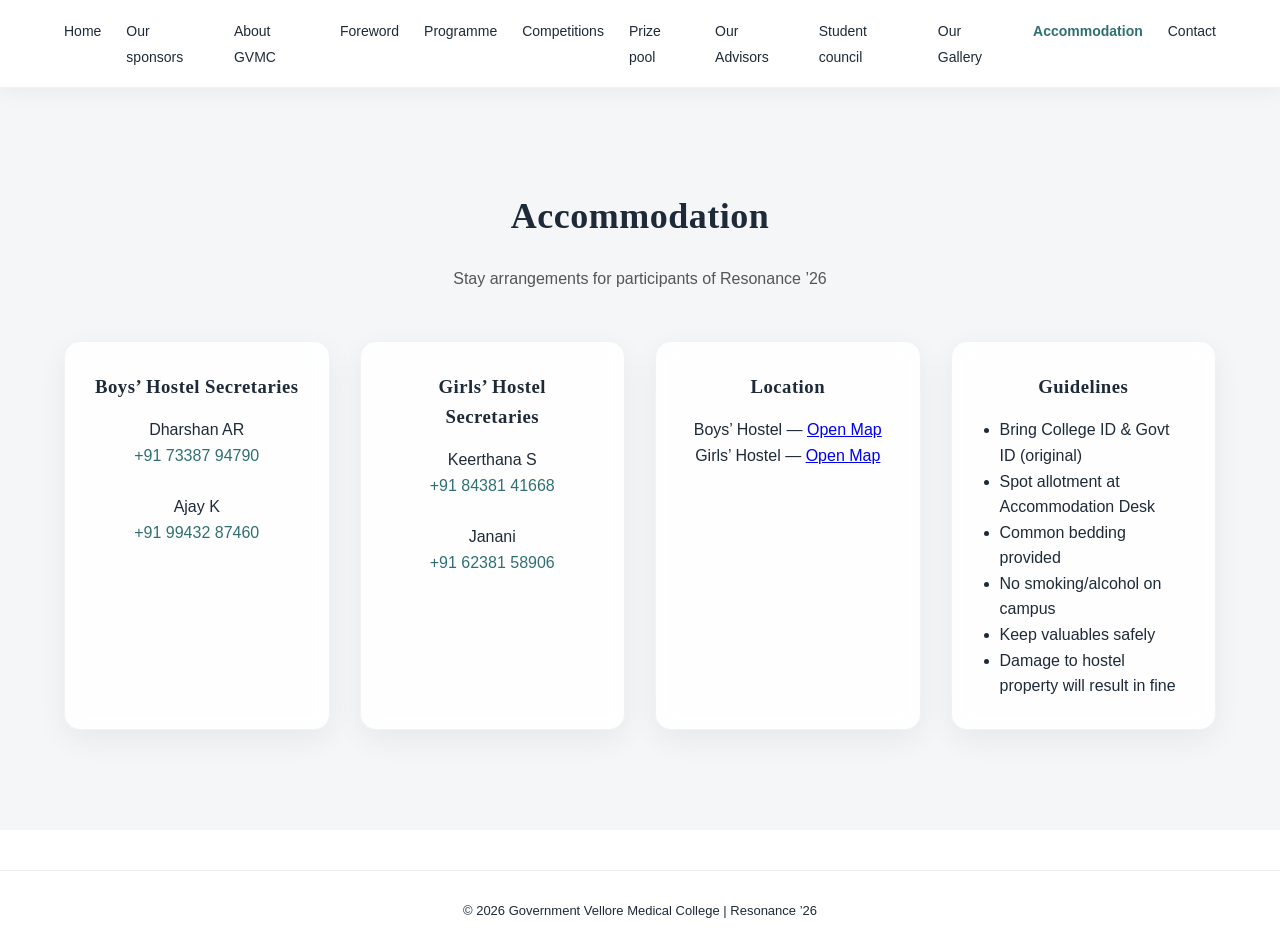
==== accomodation.html @ 37c3c9dd "Add files via upload" ====
<!DOCTYPE html>
<html lang="en">
<head>
<meta name="description" content="Resonance '26 - National level undergraduate ENT academic conclave hosted by Government Vellore Medical College">
<meta charset="UTF-8">
<title>Accommodation | Resonance ’26</title>
<link rel="stylesheet" href="style.css">
<meta name="viewport" content="width=device-width, initial-scale=1.0">
</head>

<body>

<!-- ================= NAVBAR ================= -->
<nav>
  <div class="container nav-inner">

    <ul class="nav-links">
      <li><a href="index.html#">Home</a></li>
      <li><a href="index.html#sponsors">Our sponsors</a></li>
      <li><a href="index.html#about">About GVMC</a></li>
      <li><a href="index.html#department">Foreword</a></li>
      <li><a href="index.html#schedule">Programme</a></li>
      <li><a href="index.html#events">Competitions</a></li>
      <li><a href="index.html#prizepool">Prize pool</a></li>
      <li><a href="advisors.html">Our Advisors</a></li>
      <li><a href="studentcouncil.html">Student council</a></li>
      <li><a href="gallery.html">Our Gallery</a></li>
      <li><a href="accomodation.html" class="active">Accommodation</a></li>
      <li><a href="index.html#contact">Contact</a></li>
    </ul>

    <div id="mobile-menu">☰ Menu</div>

  </div>
</nav>

<!-- ================= HERO ================= -->
<!-- ================= ACCOMMODATION ================= -->

<section class="section light">

<div class="container">

<h1 class="page-title">Accommodation</h1>
<p class="page-subtitle">Stay arrangements for participants of Resonance ’26</p>

<div class="grid grid-auto">

<div class="card">
<h3>Boys’ Hostel Secretaries</h3>
<p>Dharshan AR</p>
<p style="color:var(--accent)">+91 73387 94790</p>

<br>

<p>Ajay K</p>
<p style="color:var(--accent)">+91 99432 87460</p>
</div>

<div class="card">
<h3>Girls’ Hostel Secretaries</h3>
<p>Keerthana S</p>
<p style="color:var(--accent)">+91 84381 41668</p>

<br>

<p>Janani</p>
<p style="color:var(--accent)">+91 62381 58906</p>
</div>

<div class="card">
<h3>Location</h3>

<p>Boys’ Hostel — <a href="https://maps.app.goo.gl/G7EGyWcbUNMuENEE6">Open Map</a></p>
<p>Girls’ Hostel — <a href="https://maps.app.goo.gl/FqrBtB2ySdJEJ8mX7">Open Map</a></p>

</div>

<div class="card">
<h3>Guidelines</h3>

<ul style="text-align:left">

<li>Bring College ID & Govt ID (original)</li>
<li>Spot allotment at Accommodation Desk</li>
<li>Common bedding provided</li>
<li>No smoking/alcohol on campus</li>
<li>Keep valuables safely</li>
<li>Damage to hostel property will result in fine</li>

</ul>

</div>

</div>

</div>

</section>

<footer>
  © 2026 Government Vellore Medical College | Resonance ’26
</footer>

<script>
const mobileMenu = document.getElementById("mobile-menu");
const navLinks = document.querySelector(".nav-links");

mobileMenu.addEventListener("click", function(){
  navLinks.classList.toggle("active");
});
</script>

</body>
</html>
---- style.css ----
:root{
  --white:#ffffff;
  --navy:#1E2A38;
  --light:#F4F6F8;
  --accent:#2F6F73;
  --text-light:#555;
  --shadow:0 8px 25px rgba(0,0,0,0.06);
}

/* ================= BASE ================= */

*{
  margin:0;
  padding:0;
  box-sizing:border-box;
  font-family:'Inter',sans-serif;
}

/* Premium headings */
h1, h2, h3{
  font-family:'Playfair Display', serif;
  letter-spacing:0.5px;
}

html{
  scroll-behavior:smooth;
}

body{
  background:var(--white);
  color:var(--navy);
  line-height:1.6;
}

.container{
  width:90%;
  max-width:1200px;
  margin:auto;
}

.container > * + *{
  margin-top:20px;
}

/* ================= NAVBAR ================= */

nav{
  position:sticky;
  top:0;
  backdrop-filter: blur(12px);
  background: rgba(255,255,255,0.75);
  border-bottom: 1px solid rgba(0,0,0,0.05);
  z-index:1000;
  box-shadow: 0 4px 20px rgba(0,0,0,0.05);
}

nav .nav-inner{
  backdrop-filter: blur(10px);
  display:flex;
  justify-content:space-between;
  align-items:center;
  padding:18px 0;
  transition:0.3s;
}

.logo{
  font-weight:600;
  font-size:18px;
  letter-spacing:1px;
}

.nav-links{
  list-style:none;
  display:flex;
  gap:25px;
}

.nav-links a{
  text-decoration:none;
  color:var(--navy);
  font-size:14px;
  font-weight:500;
  transition:0.3s;
}

.nav-links a:hover{
  color:var(--accent);
}

#mobile-menu{
  display:none;
  cursor:pointer;
  font-weight:600;
}

/* ================= HERO ================= */

.hero{
  min-height:85vh;
  display:flex;
  align-items:center;
  justify-content:center;
  text-align:center;
  padding:80px 0;
}

.hero h1{
  font-size:40px;
  font-weight:700;
}

.hero h2{
  font-size:20px;
  font-weight:500;
  margin-bottom:10px;
}

.hero p{
  color:var(--text-light);
  margin-bottom:10px;
}

.hero-buttons{
  margin-top:25px;
}

.btn-primary{
  background: linear-gradient(135deg, #2F6F73, #1E2A38);
  color:white;
  padding:14px 30px;
  border-radius:30px;
  text-decoration:none;
  font-size:15px;
  font-weight:500;
  display:inline-block;
  transition: all 0.3s ease;
  box-shadow: 0 6px 20px rgba(47,111,115,0.3);
}

.btn-primary:hover{
  transform: translateY(-3px);
  box-shadow: 0 10px 30px rgba(0,0,0,0.2);
}

.btn-outline{
  border:1.5px solid var(--navy);
  padding:14px 30px;
  border-radius:30px;
  text-decoration:none;
  font-size:15px;
  color:var(--navy);
  font-weight:500;
  transition: all 0.3s ease;
}

.btn-outline:hover{
  background:var(--navy);
  color:white;
  transform: translateY(-3px);
}

/* ================= SECTIONS ================= */

.section{
  padding:100px 0;
}

.light{
  background:var(--light);
}

.section h2{
  text-align:center;
  margin-bottom:50px;
  font-size:30px;
}

/* ================= GRID SYSTEM ================= */

.grid{
  display:grid;
  gap:30px;
}

.grid-3{
  grid-template-columns:repeat(auto-fit,minmax(250px,1fr));
}

.grid-auto{
grid-template-columns:repeat(auto-fit,minmax(220px,1fr));
}

/* ================= CARDS ================= */

.card{
  position:relative;
  background: rgba(255,255,255,0.9);
  padding:30px;
  border-radius:16px;
  box-shadow: 0 10px 30px rgba(0,0,0,0.06);
  text-align:center;
  transition: all 0.35s ease;
  backdrop-filter: blur(8px);
  border: 1px solid rgba(0,0,0,0.05);
}

.card:hover{
  transform:translateY(-8px) scale(1.01);
  box-shadow: 0 20px 50px rgba(0,0,0,0.12);
}

.card::after{
  content:"";
  position:absolute;
  inset:0;
  border-radius:16px;
  opacity:0;
  transition:0.3s;
  pointer-events: none;
}



.card:hover::after{
  opacity:1;
  box-shadow: 0 0 40px rgba(47,111,115,0.08);
}

/* ================= TIMELINE ================= */

.timeline{
  max-width:700px;
  margin:auto;
}

.timeline div{
  padding:15px 0;
  border-left:3px solid var(--accent);
  padding-left:20px;
}

/* ================= EVENTS ================= */

.event-card-large{
  border-radius:10px;
  overflow:hidden;
  text-decoration:none;
  color:var(--navy);
  box-shadow:var(--shadow);
  transition:0.3s;
}

.event-card-large:hover .event-image{
  transform: scale(1.05);
  filter: brightness(1);
}

.event-image{
  height:200px;
  background-size:cover;
  background-position:center;
  transition:0.4s ease;
  filter: brightness(0.9);
}

.event-info{
  padding:20px;
  background:white;
}

/* ================= GALLERY ================= */

.gallery-grid{
  display:grid;
  grid-template-columns:repeat(auto-fit,minmax(220px,1fr));
  gap:20px;
}

.gallery-grid img{
  width:100%;
  aspect-ratio: 3 / 2;
  object-fit: cover;
  border-radius:12px;
  transition: all 0.4s ease;
  filter: brightness(0.95);
}

.gallery-grid img:hover{
  transform:scale(1.08);
  filter: brightness(1);
}

.gallery-grid img{
  box-shadow: 0 8px 25px rgba(0,0,0,0.08);
}

@media(max-width:768px){
  .gallery-grid img{
    height:180px;
  }
}
/* ================= CONTACT ================= */

.contact-container{
  display:grid;
  grid-template-columns:repeat(auto-fit,minmax(250px,1fr));
  gap:30px;
}

.contact-card{
  background:white;
  padding:25px;
  border-radius:10px;
  box-shadow:var(--shadow);
}

.contact-card a{
  text-decoration:none;
  color:var(--accent);
}

/* ================= FOOTER ================= */

footer{
  text-align:center;
  padding:30px 0;
  border-top:1px solid #eee;
  font-size:13px;
  margin-top:40px;
}

/* ================= INTRO ================= */

#intro{
  position:fixed;
  width:100%;
  height:100vh;
  background:white;
  display:flex;
  justify-content:center;
  align-items:center;
  flex-direction:column;
  z-index:2000;
}

.ent-icons{
  display:flex;
  gap:30px;
  margin-top:20px;
}

.icon{
  font-size:40px;
  opacity:0;
  animation:fadeIn 1s forwards;
}

.ear{animation-delay:1s;}
.nose{animation-delay:2s;}
.throat{animation-delay:3s;}

@keyframes fadeIn{
  to{opacity:1;}
}

#main{
  display:none;
}

/* ================= RESPONSIVE ================= */

@media(max-width:768px){

  .nav-links{
    position:absolute;
    top:65px;
    left:0;
    width:100%;
    background:white;
    flex-direction:column;
    align-items:center;
    display:none;
    padding:20px 0;
    box-shadow:var(--shadow);
  }

  .nav-links.active{
    display:flex;
  }

  #mobile-menu{
    display:block;
  }

  .hero h1{
    font-size:28px;
  }

  .section{
    padding:60px 0;
  }
}

.nav-links a.active{
  color:var(--accent);
  font-weight:600;
}

/* ===========================
   Events (Categories & Cards)
   =========================== */
/* ================= EVENTS ================= */

.our-events{
  padding:80px 0;
  background:var(--light);
  text-align:center;
}

.events-grid-large{
  display:grid;
  grid-template-columns:repeat(auto-fit,minmax(280px,1fr));
  gap:30px;
  max-width:1100px;
  margin:40px auto 0;
}

.event-card-large{
  display:flex;
  flex-direction:column;
  background:var(--white);
  border-radius:12px;
  overflow:hidden;
  box-shadow:var(--shadow);
  transition:0.3s;
}

.event-card-large:hover{
  transform:translateY(-6px);
}

.event-image{
  width:100%;
  height:200px;
  background-size:cover;
  background-position:center;
}

.event-info{
  padding:20px;
}

.event-title{
  font-size:20px;
  font-weight:600;
  color:var(--navy);
}

.event-subtitle{
  font-size:14px;
  color:var(--text-light);
  margin-top:5px;
}

/* Keyboard focus for cards */
.event-card-large:focus-within,
.event-card-large:focus{
  outline:3px solid rgba(255,204,102,0.18); outline-offset:4px;
}
.nav-links a.active{
  color:var(--accent);
  font-weight:600;
}
/* ================= SPONSORS ================= */

.sponsors-page{
  padding:80px 0;
  text-align:center;
  background:var(--light);
}

.page-title{
  font-size:30px;
  margin-bottom:10px;
}

.page-subtitle{
  color:var(--text-light);
  margin-bottom:40px;
}

.sponsors-grid{
  display:grid;
  grid-template-columns:repeat(auto-fit,minmax(220px,1fr));
  gap:30px;
  width:90%;
  max-width:1000px;
  margin:auto;
}

.sponsor-card{
  background:white;
  padding:25px;
  border-radius:12px;
  box-shadow:var(--shadow);
  transition:0.3s;
}

.sponsor-card:hover{
  transform:translateY(-6px);
}

.sponsor-card img{
  width:100%;
  max-width:180px;
  margin:auto;
  display:block;
}

.sponsor-name{
  margin-top:15px;
  font-weight:600;
  color:var(--navy);
}
/* ================= ABOUT SECTION ================= */
.about-grid{
  display:grid;
  grid-template-columns:1fr 1fr;
  gap:60px;
  align-items:center;
  margin-top:40px;
}

.about-text p{
  color:var(--text-light);
  line-height:1.8;
  font-size:16px;
}

.about-image img{
  width:70%;
  border-radius:12px;
  box-shadow:var(--shadow);
}

/* Mobile */
@media(max-width:900px){
  .about-grid{
    grid-template-columns:1fr;
    text-align:center;
  }
}
/* ================= PRIZE POOL ================= */

.prize-grid{
  display:grid;
  grid-template-columns:repeat(auto-fit,minmax(260px,1fr));
  gap:30px;
  margin-top:40px;
}

.prize-card{
  text-align:center;
  padding:35px 25px;
  border-radius:12px;
  background:var(--white);
  box-shadow:var(--shadow);
  transition:0.35s;
}

.prize-card h3{
  margin-bottom:15px;
  color:var(--navy);
}

.prize-card p{
  color:var(--text-light);
  margin:6px 0;
}

/* hover effect */

.prize-card:hover{
  transform:translateY(-8px);
  box-shadow:0 15px 35px rgba(0,0,0,0.12);
}

.prize-card:hover h3{
  color:var(--accent);
}
/* ================= COMMITTEE IMAGES ================= */

.committee-card{
  text-align:center;
}

.committee-photo{
  width:180px;
  height:180px;
  border-radius:50%;
  object-fit:cover;
  margin-bottom:15px;
  border:3px solid var(--accent);
}

/* Chairman bigger image */

.chairman-photo{
  width:180px;
  height:180px;
}

/* Chairman card alignment */

.chairman-container{
  display:flex;
  justify-content:center;
  margin-top:30px;
}

.chairman-card{
  max-width:400px;
}

/* Section spacing */

.committee-heading{
  margin-top:60px;
}
.committee-title{
text-align:center;
font-size:36px;
margin-bottom:10px;
}

.committee-subtitle{
text-align:center;
color:var(--text-light);
margin-bottom:60px;
}
.student-council{
text-align:center;
}

.council-title{
font-size:36px;
margin-bottom:10px;
}

.council-subtitle{
color:var(--text-light);
margin-bottom:50px;
}

.council-grid{
margin-top:20px;
}
.gallery-title{
text-align:center;
font-size:36px;
margin-bottom:10px;
}

.gallery-subtitle{
text-align:center;
color:var(--text-light);
margin-bottom:40px;
}
.page-title{
text-align:center;
font-size:36px;
margin-bottom:10px;
}

.page-subtitle{
text-align:center;
color:var(--text-light);
margin-bottom:50px;
}
.event-incharges{
margin-top:60px;
text-align:center;
}

.incharge-card{
background:white;
padding:25px;
border-radius:12px;
box-shadow:var(--shadow);
max-width:260px;
margin:25px auto;
}

.incharge-card h3{
margin-bottom:5px;
}

.incharge-card p{
color:var(--text-light);
margin-bottom:15px;
}
.page-title{
text-align:center;
font-size:36px;
margin-bottom:10px;
}

.page-subtitle{
text-align:center;
color:var(--text-light);
margin-bottom:50px;
}

.card ul{
text-align:left;
padding-left:18px;
margin-top:10px;
}

.card h3{
margin-bottom:10px;
}
.card h3{
text-align:center;
margin-bottom:15px;
}

.card p{
text-align:center;
}
.top-logo{
    display:flex;
    justify-content:center;
	margin-top:-70px;
    margin-bottom:20px;
}

.top-logo img{
    width:400px;
}


.title-row{
    display:flex;
    align-items:center;
    justify-content:center;
    gap:25px;
}

.title-row h1{
    margin:0;
    font-size:42px;
}

.side-logo{
    object-fit:contain;
}

/* Larger left logo */

.left-logo{
    width:120px;
}

/* Smaller right logo */

.right-logo{
    width:65px;
}
@media(max-width:768px){

.top-logo{
display:top;
}

.left-logo{
display:none;
}

.right-logo{
display:none;
}

}
@media(max-width:768px){
  .btn-primary, .btn-outline{
    width:100%;
    text-align:center;
    margin:8px 0;
  }
}
@media(max-width:768px){

  .section{
    padding:70px 0;
  }

  .section h2{
    font-size:24px;
    margin-bottom:30px;
  }
.instructions-section {
  background: radial-gradient(circle at top, #020617, #000);
}

.instructions-grid {
  display: grid;
  grid-template-columns: repeat(auto-fit, minmax(260px, 1fr));
  gap: 20px;
  margin-top: 40px;
}

.instruction-item {
  background: rgba(255, 255, 255, 0.04);
  border: 1px solid rgba(255,255,255,0.08);
  backdrop-filter: blur(12px);
  border-radius: 14px;
  padding: 18px 20px;
  font-size: 0.95rem;
  line-height: 1.5;
  transition: all 0.3s ease;
  position: relative;
}

.instruction-item:hover {
  transform: translateY(-6px) scale(1.02);
  border-color: #22d3ee;
  box-shadow: 0 10px 30px rgba(34,211,238,0.2);
}
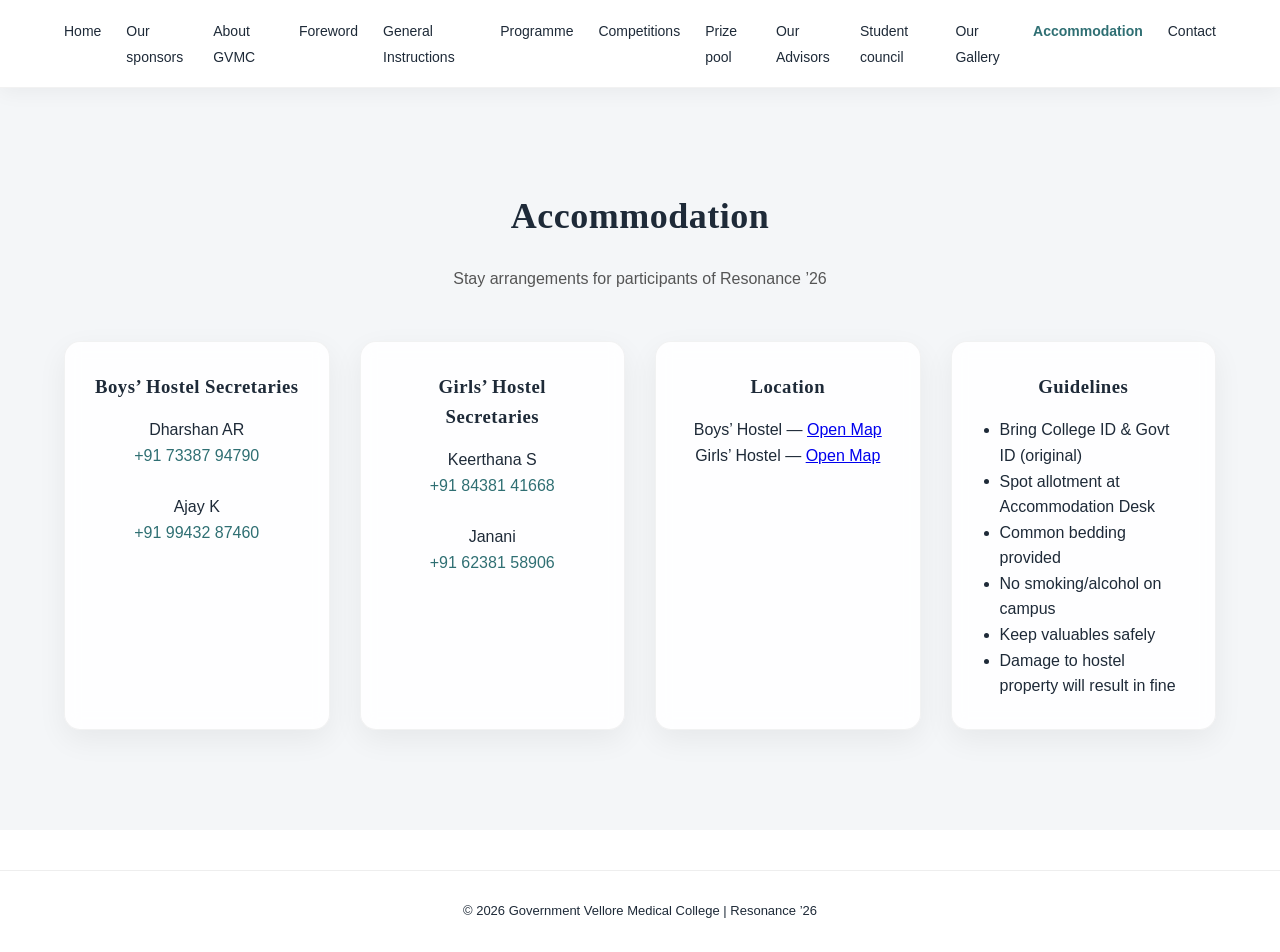
==== commit 81373250: "Add files via upload" ====
--- a/accomodation.html
+++ b/accomodation.html
@@ -19,6 +19,7 @@
       <li><a href="index.html#sponsors">Our sponsors</a></li>
       <li><a href="index.html#about">About GVMC</a></li>
       <li><a href="index.html#department">Foreword</a></li>
+	  <li><a href="index.html#instructions">General Instructions</a></li>	  
       <li><a href="index.html#schedule">Programme</a></li>
       <li><a href="index.html#events">Competitions</a></li>
       <li><a href="index.html#prizepool">Prize pool</a></li>
--- a/style.css
+++ b/style.css
@@ -799,31 +799,156 @@
     font-size:24px;
     margin-bottom:30px;
   }
-.instructions-section {
-  background: radial-gradient(circle at top, #020617, #000);
-}
-
-.instructions-grid {
-  display: grid;
-  grid-template-columns: repeat(auto-fit, minmax(260px, 1fr));
-  gap: 20px;
-  margin-top: 40px;
-}
-
-.instruction-item {
-  background: rgba(255, 255, 255, 0.04);
-  border: 1px solid rgba(255,255,255,0.08);
-  backdrop-filter: blur(12px);
-  border-radius: 14px;
-  padding: 18px 20px;
-  font-size: 0.95rem;
-  line-height: 1.5;
-  transition: all 0.3s ease;
-  position: relative;
-}
-
-.instruction-item:hover {
-  transform: translateY(-6px) scale(1.02);
-  border-color: #22d3ee;
-  box-shadow: 0 10px 30px rgba(34,211,238,0.2);
+}
+
+.instructions-grid{
+  display:grid;
+  grid-template-columns:repeat(auto-fit,minmax(260px,1fr));
+  gap:20px;
+  margin-top:40px;
+}
+
+.instruction-item{
+  background:white;
+  padding:18px 20px;
+  border-radius:12px;
+  box-shadow:var(--shadow);
+  font-size:15px;
+  line-height:1.5;
+  text-align:left;
+}
+
+@media(max-width:768px){
+
+  .instructions-grid{
+    grid-template-columns:1fr;
+  }
+
+  .instruction-item{
+    text-align:left;
+    font-size:14px;
+  }
+
+}
+@media(max-width:768px){
+
+  .title-row{
+    flex-direction:column;
+    text-align:center;
+    gap:10px;
+  }
+
+  .left-logo,
+  .right-logo{
+    display:none;
+  }
+
+}
+@media(max-width:768px){
+
+  .hero{
+    padding:60px 15px;
+  }
+
+  .hero-text{
+    width:100%;
+  }
+
+}
+@media(max-width:768px){
+
+  .buttons{
+    display:flex;
+    flex-direction:column;
+    align-items:center;
+  }
+
+  .btn-primary,
+  .btn-outline{
+    width:90%;
+    margin:8px 0;
+  }
+
+}
+@media(max-width:768px){
+
+  .container{
+    width:92%;
+  }
+
+}
+@media(max-width:768px){
+
+  .grid{
+    gap:20px;
+  }
+
+}
+@media(max-width:768px){
+
+  .about-image img{
+    width:100%;
+  }
+
+}
+@media(max-width:768px){
+
+  nav .nav-inner{
+    padding:12px 15px;
+  }
+
+}
+body{
+  overflow-x:hidden;
+}
+/* ================= GENERAL INSTRUCTIONS DESIGN UPGRADE ================= */
+
+.instructions-grid{
+  display:flex;              /* remove grid look */
+  flex-direction:column;     /* stack like strips */
+  gap:16px;
+  max-width:900px;
+  margin:40px auto 0;
+}
+
+/* strip-style card */
+.instruction-item{
+  position:relative;
+  padding:18px 20px 18px 55px;
+  border-radius:8px;
+  text-align:left;
+  
+  /* keep YOUR colors */
+  background:rgba(255,255,255,0.9);
+  box-shadow:var(--shadow);
+
+  /* key design change */
+  border-left:4px solid var(--accent);
+
+  transition:all 0.25s ease;
+}
+
+/* tick icon */
+.instruction-item::before{
+  content:"✓";
+  position:absolute;
+  left:18px;
+  top:50%;
+  transform:translateY(-50%);
+  font-weight:bold;
+  color:var(--accent);
+  font-size:16px;
+}
+
+/* hover effect */
+.instruction-item:hover{
+  transform:translateX(6px);
+}
+
+/* mobile polish */
+@media(max-width:768px){
+  .instruction-item{
+    padding:16px 18px 16px 50px;
+    font-size:14px;
+  }
 }
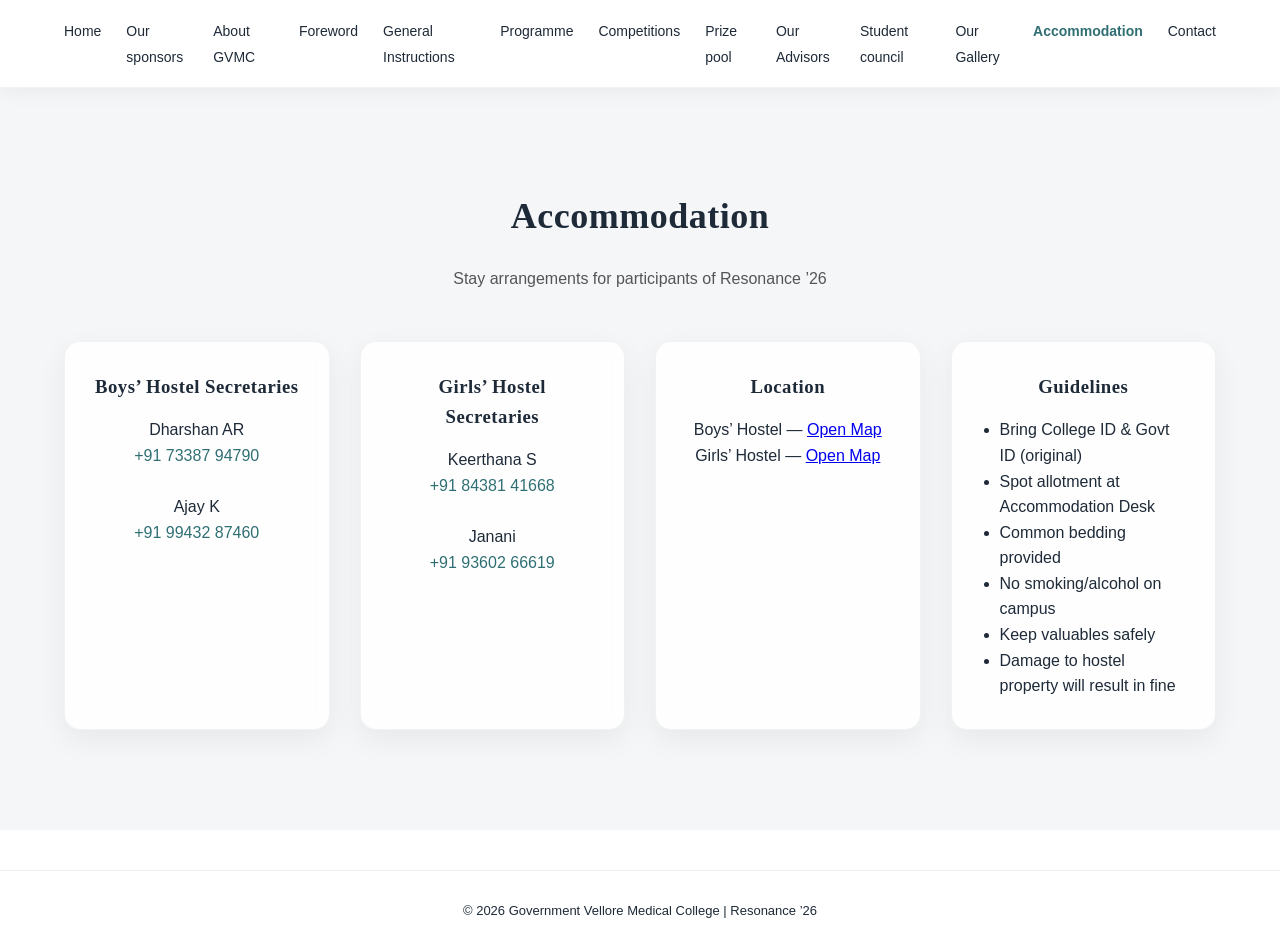
==== commit 7d31eada: "Add files via upload" ====
--- a/accomodation.html
+++ b/accomodation.html
@@ -66,7 +66,7 @@
 <br>
 
 <p>Janani</p>
-<p style="color:var(--accent)">+91 62381 58906</p>
+<p style="color:var(--accent)">+91 93602 66619</p>
 </div>
 
 <div class="card">
